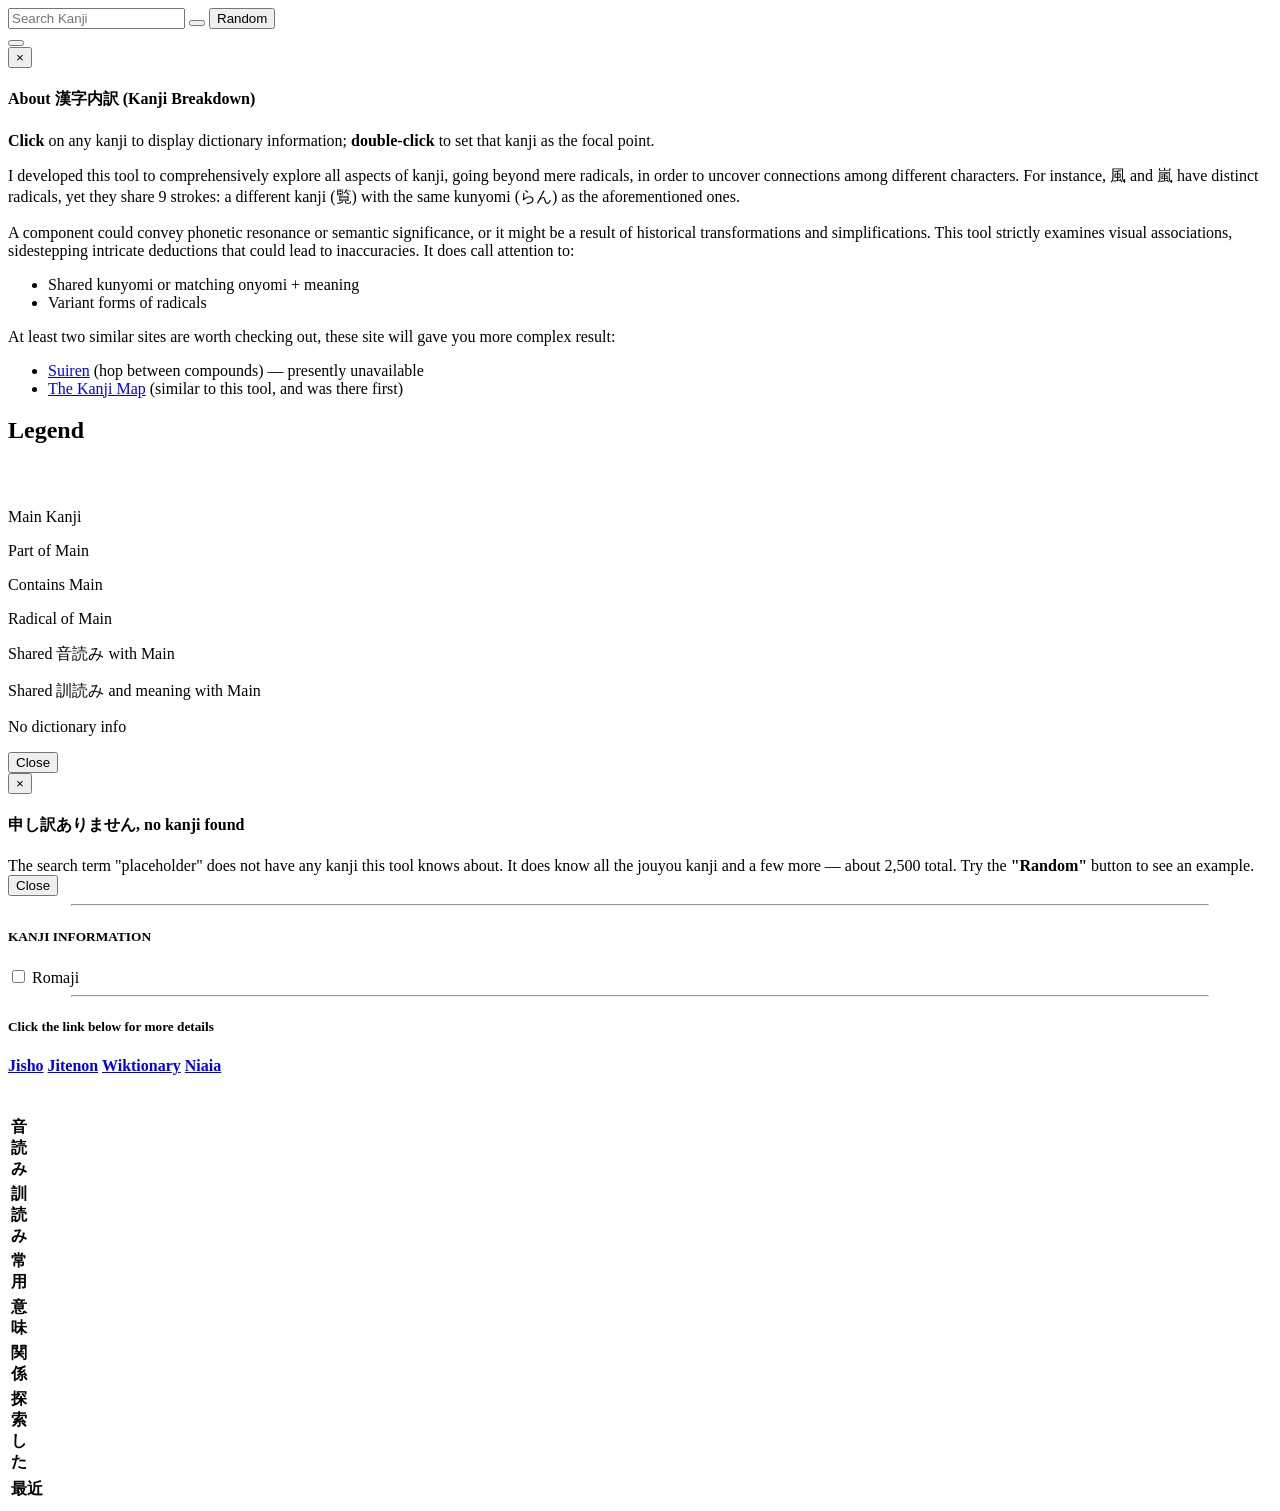
==== index.html @ d3235776 "Adjust file extention" ====
<!-- Bismillah -->
<!DOCTYPE html>
<html lang="en">
<head>
  <title>Uchiwake Kanji</title>
	<link rel="shortcut icon" type="image/jpg" href="../jp/html/local-resources/images/favicon/favicon.png"/>
	<meta charset="utf-8">
  	<meta name="viewport" content="width=device-width, initial-scale=1">
  	<link rel="stylesheet" href="../jp/html/css/custom.css" type="text/css">
	<link rel="stylesheet" href="../jp/html/css/kjwk.css" type="text/css">
  	<link rel="stylesheet" href="../jp/html/local-resources/maxcdn.bootstrapcdn.com/bootstrap/3.4.1/css/bootstrap.min.css" type="text/css">
	<link rel="stylesheet" href="../jp/html/local-resources/cdnjs.cloudflare.com/ajax/libs/vis/4.21.0/vis.min.css" type="text/css">
  	<script src="../jp/html/local-resources/ajax.googleapis.com/ajax/libs/jquery/3.6.4/jquery.min.js"></script>
  	<script src="../jp/html/local-resources/maxcdn.bootstrapcdn.com/bootstrap/3.4.1/js/bootstrap.min.js"></script>
  	<script src="../jp/html/local-resources/gitcdn.github.io/bootstrap-toggle/2.2.2/js/bootstrap-toggle.min.js"></script>
	<script src="../jp/html/local-resources/cdnjs.cloudflare.com/ajax/libs/vis/4.21.0/vis.min.js"></script>
	<script src="../jp/html/local-resources/unpkg.com/wanakana/5.1.0/wanakana.min.js"></script>
</head>

<body>
    <script src="../jp/html/local-resources/cdn.rawgit.com/danang.priabada/kanji-dict2.js"></script>
    <script src="../jp/html/js/kjwk-composition.js"></script>
    <script src="../jp/html/js/kjwk-radical-defs.ts"></script>
    <script src="../jp/html/js/kjwk-ijidoukun.ts"></script>
    <script src="../jp/html/js/kjwk-related.ts"></script>
    <script src="../jp/html/js/kjwk-altforms.ts"></script>
    <script src="../jp/html/js/kjwk-patch.ts"></script>
    <script src="../jp/html/js/kjwk-cjk-strokes.js"></script>
    <script src="../jp/html/js/common.js"></script>
  	<!-- No standard header for this page -->

<!-- Main Container -->
<div class="container-fluid">
	<div class="row">

		<div class="col-md-3 col-lg-3 col-xl-3 search-bar">
			<div class="input-group">
				<input id="lookup_kanji" type="text" class="form-control" onfocus="this.select();" aria-label="Search" placeholder="Search Kanji">
				<span class="input-group-btn">
				  <button class="btn btn-default" type="button" onclick="lookup();" aria-label="Search">
					<span class="glyphicon glyphicon-search" aria-hidden="true"></span>
				  </button>
				  <button id="suggest-group" type="button" class="btn btn-primary" onclick="chooseRandom();">Random</button>
				</span>
			  </div>
			</div>

			<div class="col-md-3 col-lg-3 col-xl-3 additional-info">
				<div>
					<button id="help-group"  type="button"class="btn btn-primary" data-toggle="modal" data-target="#myModal"><i class="glyphicon glyphicon-question-sign"></i></button>																
				</div>
			</div>

			<!-- Modal Popup parade of divs for help/info overlay -->
			<div id="myModal" class="modal fade" role="dialog">
				<div class="modal-dialog">
					<div class="modal-content">
					<div class="modal-header">
						<button type="button" class="close" data-dismiss="modal">&times;</button>
						<h4 class="modal-title">About 漢字内訳 (Kanji Breakdown)</h4>

					</div>
					<div class="modal-body">
						<p><b>Click</b> on any kanji to display dictionary information; <b>double-click</b> to set that kanji as the focal point.</p>
						<p>I developed this tool to comprehensively explore all aspects of kanji, going beyond mere radicals, in order to uncover connections among different characters. For instance, 風 and 嵐 have distinct radicals, yet they share 9 strokes: a different kanji (覧) with the same kunyomi (らん) as the aforementioned ones.</p>
						<p>A component could convey phonetic resonance or semantic significance, or it might be a result of historical transformations and simplifications. This tool strictly examines visual associations, sidestepping intricate deductions that could lead to inaccuracies. It does call attention to:</p>
						<ul>
						<li>Shared kunyomi or matching onyomi + meaning</li>
						<li>Variant forms of radicals</li>
						</ul>
						<p>At least two similar sites are worth checking out, these site will gave you more complex result:</p>
						<ul>
						<li><a href="http://suiren.io/" target="_blank">Suiren</a> (hop between compounds) &mdash; presently unavailable</li>
						<li><a href="https://thekanjimap.com/index.html" target="_blank">The Kanji Map</a> (similar to this tool, and was there first)</li>
						</ul>
						<div style="margin-bottom: 5%;"><h2 >Legend</h2></div>
						<div id="legend">
							<p class="kanji-main">Main Kanji</p>
							<p class="kanji-other">Part of Main</p>
							<p class="kanji-partof">Contains Main</p>
							<p class="kanji-radical">Radical of Main</p>
							<p class="kanji-shared-onyomi">Shared 音読み with Main</p>
							<p class="kanji-ijidoukun">Shared 訓読み and meaning with Main</p>
							<p class="kanji-no-dict">No dictionary info</p>
						</div>
					</div>
					<div class="modal-footer">
						<button type="button" class="btn btn-default" data-dismiss="modal">Close</button>
					</div>
				</div> <!-- /modal-content -->
				</div> <!-- /modal-dialog -->
			</div> <!-- /myModal -->

			<!-- Modal for kanji not found -->
			<div id="modalNotFound" class="modal fade" role="dialog" tabindex="-1">
			  <div class="modal-dialog" role="document">
				<div class="modal-content">
				  <div class="modal-header">
					<button type="button" class="close" data-dismiss="modal" aria-label="Close"><span aria-hidden="true">&times;</span></button>
					<h4 class="modal-title" id="myModalLabel">申し訳ありません, no kanji found</h4>
				  </div>
				  <div class="modal-body">
				  The search term "<span id='notFoundString'>placeholder</span>" does not have any kanji this tool knows about. It does know all the jouyou kanji and a few more &mdash; about 2,500 total. Try the <b>"Random"</b> button to see an example.
				  </div>
				  <div class="modal-footer">
					<button type="button" class="btn btn-default" data-dismiss="modal">Close</button>
				  </div>
				</div> <!-- /modal-content -->
			  </div> <!-- /modal-dialog -->
			</div> <!-- /modalNotFound -->
		</div>
		</div>

		<div id="left-part" class="col-md-9 col-lg-9 col-xl-9">
			<div style="position:relative">
				<div id="visgraph" class="maincanvas canvas-size"></div>
			</div>
		</div>

		<div id="right-part-top" class="col-md-3 col-lg-3 col-xl-3 right-side-scroll">
			<div class="row">
				<hr style="margin-left: 5%; margin-right: 5%; display: block;">
				<h4 id="kanji-info-label"><small>KANJI INFORMATION</small></h4>

				<div class="form-group furigana-toggle-position">
					<div class="checkbox checbox-switch switch-primary">
						<label>
							<input id="furigana" type="checkbox" onchange="toggleSnackbar()"/>
							<span></span>
							Romaji
						</label>
					</div>
				</div>
				<div id="snackbar"></div>

				<hr style="margin-left: 5%; margin-right: 5%; display: block;">

				<h1 id="kanji777"></h1>

				<div id="link-refereces">
					<h5><span class="glyphicon glyphicon-link"></span> Click the link below for more details</h5>
					<h4>
						<span class="label label-success"><a id="jisho-link" target="_blank" href="#" class="colored-link">Jisho</a></span>
						<span class="label label-warning"><a id="jitenon-link" target="_blank" href="#" class="colored-link">Jitenon</a></span>
						<span class="label label-default"><a id="wiktionary-link" target="_blank" href="#" class="colored-link">Wiktionary</a></span>
						<span class="label label-primary"><a id="niaia-link" target="_blank" href="#" class="colored-link">Niaia</a></span>
					</h4>
				</div>
				<br>

				<div id="right-part">
					<table class="table">
						<tr>
							<th>音読み</th>
							<td id="onyomi" style="width: 100%"></td>
						</tr>						
						<tr>
							<th>訓読み</th>
							<td id="kunyomi" style="width: 100%"></td>
						</tr>
						<tr>
							<th>常用</th>
							<td id="isjouyou" style="width: 100%"></td>
						</tr>
						<tr>
							<th>意味</th>
							<td id="meanings" style="width: 100%"></td>
						</tr>
						<tr>
							<th>関係</th>
							<td id="relation" style="width: 100%"></td>
						</tr>
						<tr>
							<ruby><th>探索した</th></ruby>
							<td id="looked_up" style="width:100%"></td>
						</tr>
						<div id="row-data" class="row">
							<table class="table right-side-sub-scroll">
								<th style="word-break: keep-all">最近</th>
								<td style="width:100%; height: auto;" id="recent"></td>
								</tr>
							</table>
						</div>
					</table>
				</div>
			</div>
		</div>
	
  </div>
</body>

<script src="../jp/html/js/kjwk-logic.js"></script>
</html>
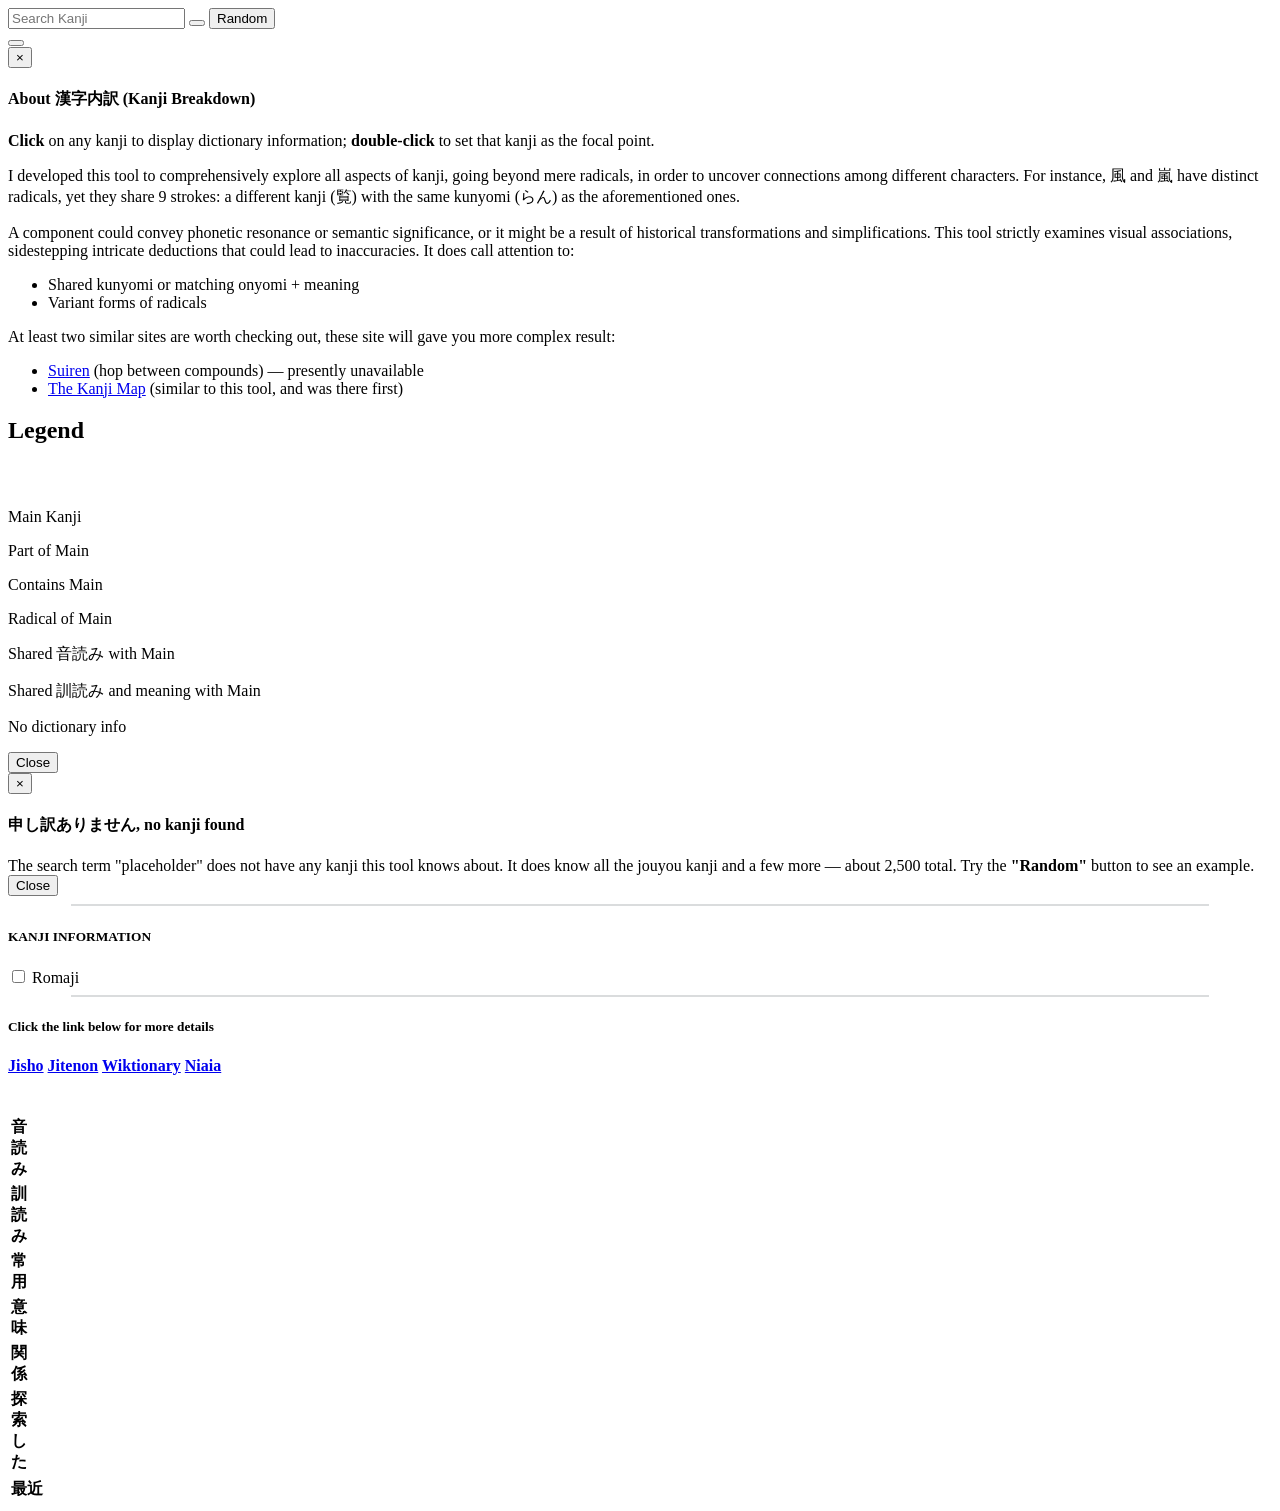
==== commit 9c4e7725: "Add block <hr>" ====
--- a/index.html
+++ b/index.html
@@ -6,7 +6,11 @@
 	<link rel="shortcut icon" type="image/jpg" href="../jp/html/local-resources/images/favicon/favicon.png"/>
 	<meta charset="utf-8">
   	<meta name="viewport" content="width=device-width, initial-scale=1">
-  	<link rel="stylesheet" href="../jp/html/css/custom.css" type="text/css">
+  	<meta name="description" content="Breakdown Kanji">
+	<meta name="keywords" content="Breakdown Kanji, Kanji Information, Kanji Details, Kanji Structure">
+	<meta property="og:type" content="website">
+	<meta property="og:url" content="https://uchiwakekanji.github.io/jp/">
+	<link rel="stylesheet" href="../jp/html/css/custom.css" type="text/css">
 	<link rel="stylesheet" href="../jp/html/css/kjwk.css" type="text/css">
   	<link rel="stylesheet" href="../jp/html/local-resources/maxcdn.bootstrapcdn.com/bootstrap/3.4.1/css/bootstrap.min.css" type="text/css">
 	<link rel="stylesheet" href="../jp/html/local-resources/cdnjs.cloudflare.com/ajax/libs/vis/4.21.0/vis.min.css" type="text/css">
@@ -18,17 +22,17 @@
 </head>
 
 <body>
+	<!-- No standard header for this page -->
     <script src="../jp/html/local-resources/cdn.rawgit.com/danang.priabada/kanji-dict2.js"></script>
     <script src="../jp/html/js/kjwk-composition.js"></script>
-    <script src="../jp/html/js/kjwk-radical-defs.ts"></script>
-    <script src="../jp/html/js/kjwk-ijidoukun.ts"></script>
-    <script src="../jp/html/js/kjwk-related.ts"></script>
-    <script src="../jp/html/js/kjwk-altforms.ts"></script>
-    <script src="../jp/html/js/kjwk-patch.ts"></script>
+    <script src="../jp/html/js/kjwk-radical-defs.js"></script>
+    <script src="../jp/html/js/kjwk-ijidoukun.js"></script>
+    <script src="../jp/html/js/kjwk-related.js"></script>
+    <script src="../jp/html/js/kjwk-altforms.js"></script>
+    <script src="../jp/html/js/kjwk-patch.js"></script>
     <script src="../jp/html/js/kjwk-cjk-strokes.js"></script>
     <script src="../jp/html/js/common.js"></script>
-  	<!-- No standard header for this page -->
-
+	
 <!-- Main Container -->
 <div class="container-fluid">
 	<div class="row">
@@ -47,18 +51,17 @@
 
 			<div class="col-md-3 col-lg-3 col-xl-3 additional-info">
 				<div>
-					<button id="help-group"  type="button"class="btn btn-primary" data-toggle="modal" data-target="#myModal"><i class="glyphicon glyphicon-question-sign"></i></button>																
+					<button id="help-group"  type="button"class="btn btn-primary" data-toggle="modal" data-target="#help-modal"><i class="glyphicon glyphicon-question-sign"></i></button>																
 				</div>
 			</div>
 
 			<!-- Modal Popup parade of divs for help/info overlay -->
-			<div id="myModal" class="modal fade" role="dialog">
+			<div id="help-modal" class="modal fade" role="dialog">
 				<div class="modal-dialog">
 					<div class="modal-content">
 					<div class="modal-header">
 						<button type="button" class="close" data-dismiss="modal">&times;</button>
 						<h4 class="modal-title">About 漢字内訳 (Kanji Breakdown)</h4>
-
 					</div>
 					<div class="modal-body">
 						<p><b>Click</b> on any kanji to display dictionary information; <b>double-click</b> to set that kanji as the focal point.</p>
@@ -92,7 +95,7 @@
 			</div> <!-- /myModal -->
 
 			<!-- Modal for kanji not found -->
-			<div id="modalNotFound" class="modal fade" role="dialog" tabindex="-1">
+			<div id="modal-notfound" class="modal fade" role="dialog" tabindex="-1">
 			  <div class="modal-dialog" role="document">
 				<div class="modal-content">
 				  <div class="modal-header">
@@ -100,14 +103,14 @@
 					<h4 class="modal-title" id="myModalLabel">申し訳ありません, no kanji found</h4>
 				  </div>
 				  <div class="modal-body">
-				  The search term "<span id='notFoundString'>placeholder</span>" does not have any kanji this tool knows about. It does know all the jouyou kanji and a few more &mdash; about 2,500 total. Try the <b>"Random"</b> button to see an example.
+				  The search term "<span id='notfound-string'>placeholder</span>" does not have any kanji this tool knows about. It does know all the jouyou kanji and a few more &mdash; about 2,500 total. Try the <b>"Random"</b> button to see an example.
 				  </div>
 				  <div class="modal-footer">
 					<button type="button" class="btn btn-default" data-dismiss="modal">Close</button>
 				  </div>
 				</div> <!-- /modal-content -->
 			  </div> <!-- /modal-dialog -->
-			</div> <!-- /modalNotFound -->
+			</div> <!-- /modal-notfound -->
 		</div>
 		</div>
 
@@ -119,7 +122,7 @@
 
 		<div id="right-part-top" class="col-md-3 col-lg-3 col-xl-3 right-side-scroll">
 			<div class="row">
-				<hr style="margin-left: 5%; margin-right: 5%; display: block;">
+				<hr style="margin-left: 5%; margin-right: 5%; display: block; border-style: solid; border-width: 1px; color: rgb(218, 220, 221);">
 				<h4 id="kanji-info-label"><small>KANJI INFORMATION</small></h4>
 
 				<div class="form-group furigana-toggle-position">
@@ -133,7 +136,7 @@
 				</div>
 				<div id="snackbar"></div>
 
-				<hr style="margin-left: 5%; margin-right: 5%; display: block;">
+				<hr style="margin-left: 5%; margin-right: 5%; display: block; border-style: solid; border-width: 1px; color: rgb(218, 220, 221);">
 
 				<h1 id="kanji777"></h1>
 
@@ -190,4 +193,5 @@
 </body>
 
 <script src="../jp/html/js/kjwk-logic.js"></script>
+
 </html>
